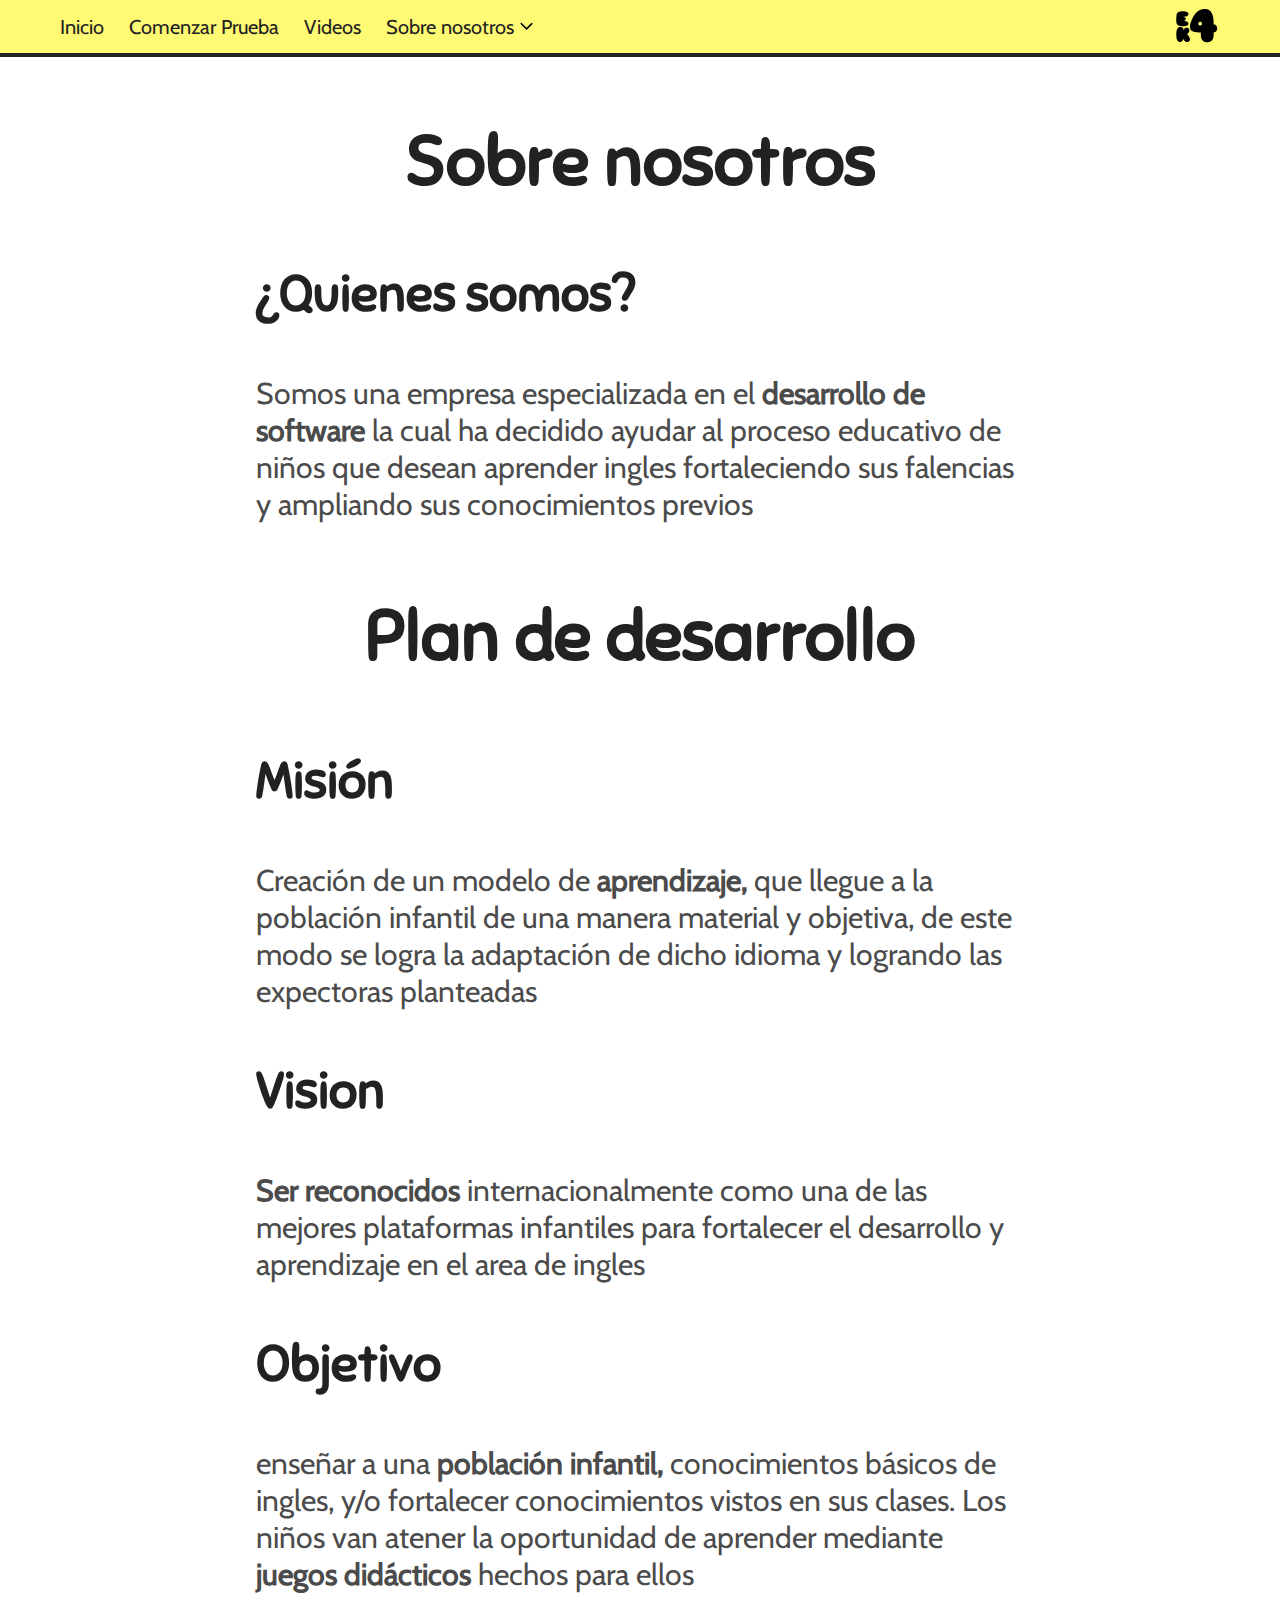
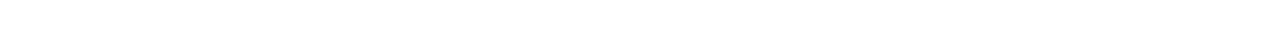
==== pages/nosotros.html @ ebba5f58 "First commit" ====
<!DOCTYPE html>
<html lang="en">
<head>
  <meta charset="UTF-8">
  <meta http-equiv="X-UA-Compatible" content="IE=edge">
  <meta name="viewport" content="width=device-width, initial-scale=1.0">
  <link rel="icon" type="image/x-icon" href="../images/icons/logo.png">
  <link rel="stylesheet" href="../files/nosotros/styles/nosotros.css">
  <title>English 4 Kids</title>
</head>
<body>
  <nav class="nosotros-header__nav">
    <a href="/" class="nosotros-header__nav-logo">
      <img src="../images/icons/logo.png" alt="logo" />
    </a>
    <ul class="nosotros-header__nav-links">
      <li><a href="../index.html">Inicio</a></li>
      <li>
        <a href="https://english4kids-app.vercel.app/">Comenzar Prueba</a>
      </li>
      <li><a href="videos.html">Videos</a></li>
      <li>
        <a class="nosotros-header__nav-links-open-smenu">
          Sobre nosotros
          <img
            src="../images/expand_more_FILL0_wght400_GRAD0_opsz48.png"
            class="nosotros-header__nav-links-arrow"
            alt="arrow"
          />
        </a>
        <ul class="nosotros-header__nav-links-smenu">
          <li><a href="#mision">Misión</a></li>
          <li><a href="#vision">Vision</a></li>
          <li><a href="#objetivo">Objetivo</a></li>
        </ul>
      </li>
    </ul>
    <button class="nosotros-header__nav-burger">
      <img src="../images/icons/bars-solid.svg" alt="burger" />
    </button>
  </nav>
  <ul id="responsive_menu" hidden=" ">
    <li><a href="#start" id="start-button">Inicio</a></li>
    <li><a href="">Comenzar Prueba</a></li>
    <li><a href="videos.html">Videos</a></li>
    <li><a href="">Sobre nosotros</a></li>
    <li><a href="#mision">Misión</a></li>
    <li><a href="#vision">Vision</a></li>
    <li><a href="#objetivo">Objetivo</a></li>
  </ul>
  <section class="nosotros-section">
    <article class="nosotros-section__article">
        <h2 class="nosotros-section__article-title">Sobre nosotros</h2>
        <h3 class="nosotros-section__article-subtitle">¿Quienes somos?</h3>
        Somos una empresa especializada en el <b>desarrollo de software</b> la cual ha decidido ayudar al proceso educativo de niños que desean aprender ingles fortaleciendo sus falencias y ampliando sus conocimientos previos
    </article>
    <article class="nosotros-section__article">
      <h3 class="nosotros-section__article-title" id="mision">Plan de desarrollo</h3>
      <h3 class="nosotros-section__article-subtitle">Misión</h3>
      Creación de un modelo de <b>aprendizaje,</b> que llegue a la población infantil de una manera material y objetiva, de este modo se logra la adaptación de dicho idioma y logrando las expectoras planteadas
      <h3 class="nosotros-section__article-subtitle" id="vision">Vision</h3>
      <b>Ser reconocidos</b> internacionalmente como una de las mejores plataformas infantiles para fortalecer el desarrollo y aprendizaje en el area de ingles
      <h3 class="nosotros-section__article-subtitle" id="objetivo">Objetivo</h3>
      enseñar a una <b>población infantil,</b> conocimientos básicos de ingles, y/o fortalecer conocimientos vistos en sus clases. Los niños van atener la oportunidad de aprender mediante <b>juegos didácticos</b> hechos para ellos
    </article>
  </section>
  <script src="../files/scripts/nosotros.js"></script>
</body>
</html>
---- files/nosotros/styles/nosotros.css ----
* {
  box-sizing: border-box;
  scroll-behavior: smooth;
}
@font-face {
  font-family: "singlet";
  src: url(../../fonts/sniglet-regular.ttf);
}
@font-face {
  font-family: "cabin";
  src: url(../../fonts/cabin-variable-font.ttf);
}

:root {
  --primary-color: #fffa73;
  --secondary-color: #222;
  --alternative-text-color: #fafafa;
  --primary-text-color: #222;
  --secondary-text-color: #4b4b4b;
  --primary-font: "singlet", "Comic Sans MS";
  --secondary-font: "cabin", "Helvetica";
}
body{
  display: flex;
  justify-content: center;
  margin: 0;
}

.nosotros-header__nav {
  display: flex;
  background-color: var(--primary-color);
  box-sizing: border-box;
  border-bottom: 4px solid var(--primary-text-color);
  position: fixed;
  z-index: 3;
  padding: 0 60px;
  width: 100vw;
  height: 57px;
  align-self: flex-start;
  align-items: center;
  justify-content: space-between;
  flex-direction: row-reverse;
}
.nosotros-header__nav-logo {
  height: 50px;
  width: 50px;
}
.nosotros-header__nav-logo > img {
  height: 100%;
  width: 100%;
}
.nosotros-header__nav-burger {
  display: none;
  align-items: center;
  width: 50px;
  height: 50px;
  background-color: transparent;
  border: 0;
}
.nosotros-header__nav-burger > img {
  width: 100%;
  height: 100%;
}
.nosotros-header__nav-links {
  display: flex;
  align-items: center;
  height: 20px;
  padding: 0;
  height: 100%;
  background-color: var(--primary-color);
}
.nosotros-header__nav-links > li {
  height: 100%;
  display: flex;
  object-fit: contain;
  list-style-type: none;
}
.nosotros-header__nav-links > li > a {
  text-decoration: none;
  padding: 0 25px;
  color: var(--primary-text-color);
  font-weight: 300;
  font-size: 20px;
  font-family: var(--secondary-font);
  transition: transform 0.08s linear;
  display: flex;
  justify-content: center;
  align-items: center;
  cursor: pointer;
  transition: transform 0.2s;
}
.nosotros-header__nav-links > li > a:hover {
  transform: translateY(-5%);
}
.nosotros-header__nav-links > li > a:first-child {
  padding-left: 0;
}
.nosotros-header__nav-links-arrow {
  width: 25px;
  height: 25px;
  transition: transform 0.6s ease-in-out;
}
.nosotros-header__nav-links-smenu {
  display: flex;
  padding: 0;
  flex-direction: column;
  align-items: center;
  position: absolute;
  z-index: -5;
  list-style-type: none;
  transform: translate(-5%, -60%);
  transition: transform 0.6s ease-in-out;
  background-color: var(--primary-color);
}
.nosotros-header__nav-links-smenu > li {
  width: 100%;
}
.nosotros-header__nav-links-smenu > li > a {
  display: flex;
  justify-content: center;
  width: 100%;
  font-family: var(--secondary-font);
  color: var(--primary-text-color);
  font-weight: 300;
  font-size: 20px;
  padding: 5px 5px;
  position: relative;
  border: 4px solid var(--primary-text-color);
  border-top: 2px solid var(--primary-text-color);
  border-bottom: 2px solid var(--primary-text-color);
  text-decoration: none;
}
.nosotros-header__nav-links-smenu > li:last-child {
  border-bottom: 4px solid var(--primary-text-color);
}
.trigger-menu {
  transform: translate(-5%, 38%);
}
.rotate-arrow {
  transform: rotate(180deg);
}
.nosotros-header__nav-links-responsive {
  display: flex;
  position: fixed;
  flex-direction: column;
  justify-content: center;
  align-items: center;
  z-index: 2;
  height: 100vh;
  width: 100vw;
  padding: 0;
  margin: 0;
  list-style: none;
  background-color: #fafafa;
}
.nosotros-header__nav-links-responsive > li {
  padding: 10px 0;
}
.nosotros-header__nav-links-responsive > li > a {
  font-family: var(--secondary-font);
  font-size: 30px;
  text-decoration: none;
  color: var(--primary-text-color);
}

.nosotros-section{
  margin: 60px 0;
  display: flex;
  flex-direction: column;
  justify-content: center;
  align-items: center;
  max-width: 1100px;
  width: 60%;
  height: max-content;
}
.nosotros-section__article{
  text-align: left;
  font-size: 30px;
  color: var(--secondary-text-color);
  font-family: var(--secondary-font);
  width: 100%;
  height: 150%;
}
.nosotros-section__article-title{
  width: 100%;
  font-size: 70px;
  text-align: center;
  color: var(--primary-text-color);
  font-family: var(--primary-font);
}
.nosotros-section__article-subtitle{
  width: 100%;
  font-size: 50px;
  text-align: left;
  color: var(--primary-text-color);
  font-family: var(--primary-font);
}
.nosotros-section__article-video{
  display: flex;
  justify-content: center;
  align-items: center;
  max-width: 1100px;
  width: 100%;
}
.nosotros-section__article-video > iframe {
  width: 100%;
  max-width: 1100px;
  aspect-ratio: 16 / 9;
}
@media (max-width: 800px) {
  .nosotros-header__nav{
    padding: 0 6vw;
  }
  .nosotros-header__nav-links{
    display: none;
  }        
  .nosotros-header__nav-burger{
    display: flex;
  }
}
@media (max-width: 600px){
  .nosotros-section{
    width: 80%;
  }
  .nosotros-section__article-title{
    font-size: 50px;
  }
  .nosotros-section__article-subtitle{
    font-size: 40px;
  }
  .nosotros-section__article{
    font-size: 20px;
    width: 100%;
    height: 100%;
  }
}

@media (max-width: 400px) {
  .nosotros-section{
    width: 90%;
  }
  .nosotros-section__article-title{
    font-size: 35px;
  }
  .nosotros-section__article-subtitle{
    font-size: 25px;
  }
  .nosotros-section__article{
    font-size: 20px;
    width: 100%;
    height: 100%;
  }
}
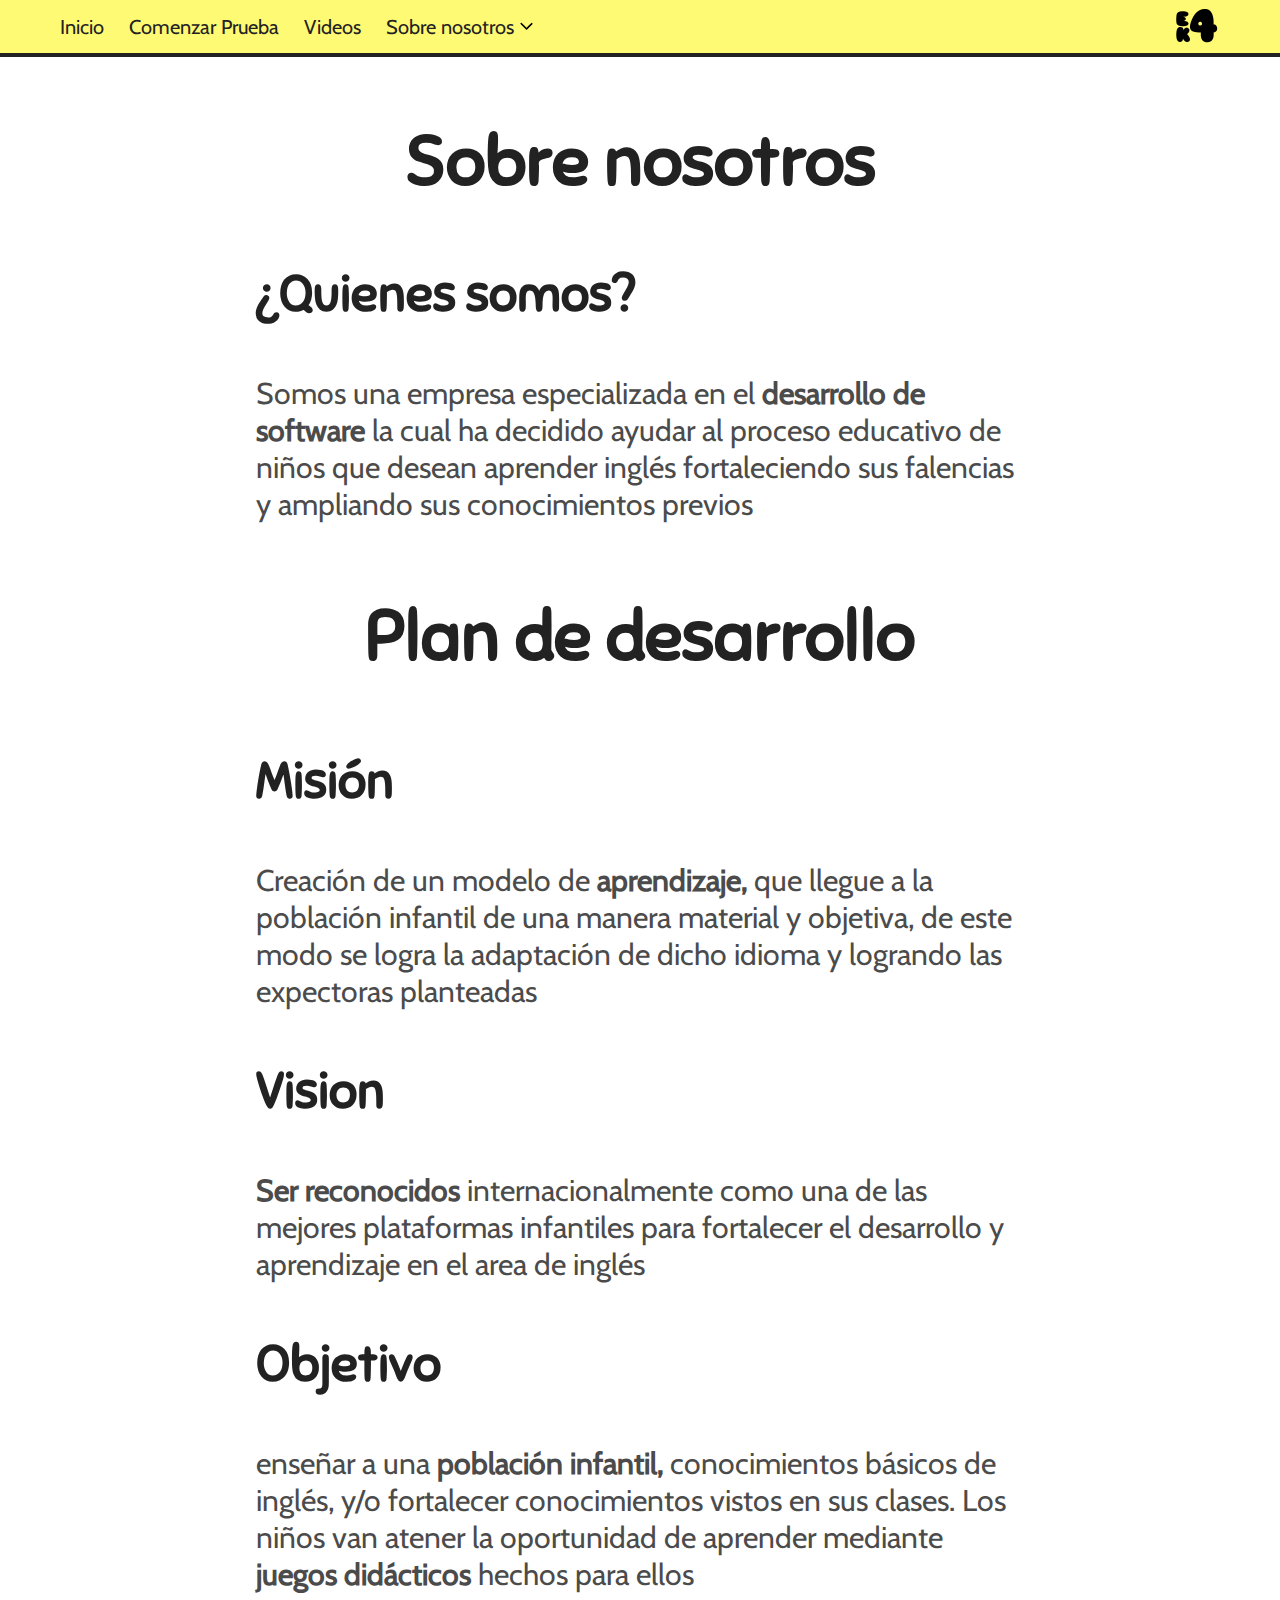
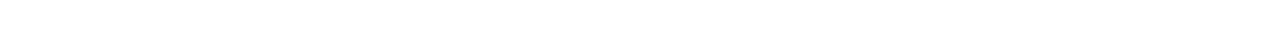
==== commit 3f3f86ea: "Ortographic corrections" ====
--- a/pages/nosotros.html
+++ b/pages/nosotros.html
@@ -52,16 +52,16 @@
     <article class="nosotros-section__article">
         <h2 class="nosotros-section__article-title">Sobre nosotros</h2>
         <h3 class="nosotros-section__article-subtitle">¿Quienes somos?</h3>
-        Somos una empresa especializada en el <b>desarrollo de software</b> la cual ha decidido ayudar al proceso educativo de niños que desean aprender ingles fortaleciendo sus falencias y ampliando sus conocimientos previos
+        Somos una empresa especializada en el <b>desarrollo de software</b> la cual ha decidido ayudar al proceso educativo de niños que desean aprender inglés fortaleciendo sus falencias y ampliando sus conocimientos previos
     </article>
     <article class="nosotros-section__article">
       <h3 class="nosotros-section__article-title" id="mision">Plan de desarrollo</h3>
       <h3 class="nosotros-section__article-subtitle">Misión</h3>
       Creación de un modelo de <b>aprendizaje,</b> que llegue a la población infantil de una manera material y objetiva, de este modo se logra la adaptación de dicho idioma y logrando las expectoras planteadas
       <h3 class="nosotros-section__article-subtitle" id="vision">Vision</h3>
-      <b>Ser reconocidos</b> internacionalmente como una de las mejores plataformas infantiles para fortalecer el desarrollo y aprendizaje en el area de ingles
+      <b>Ser reconocidos</b> internacionalmente como una de las mejores plataformas infantiles para fortalecer el desarrollo y aprendizaje en el area de inglés
       <h3 class="nosotros-section__article-subtitle" id="objetivo">Objetivo</h3>
-      enseñar a una <b>población infantil,</b> conocimientos básicos de ingles, y/o fortalecer conocimientos vistos en sus clases. Los niños van atener la oportunidad de aprender mediante <b>juegos didácticos</b> hechos para ellos
+      enseñar a una <b>población infantil,</b> conocimientos básicos de inglés, y/o fortalecer conocimientos vistos en sus clases. Los niños van atener la oportunidad de aprender mediante <b>juegos didácticos</b> hechos para ellos
     </article>
   </section>
   <script src="../files/scripts/nosotros.js"></script>
